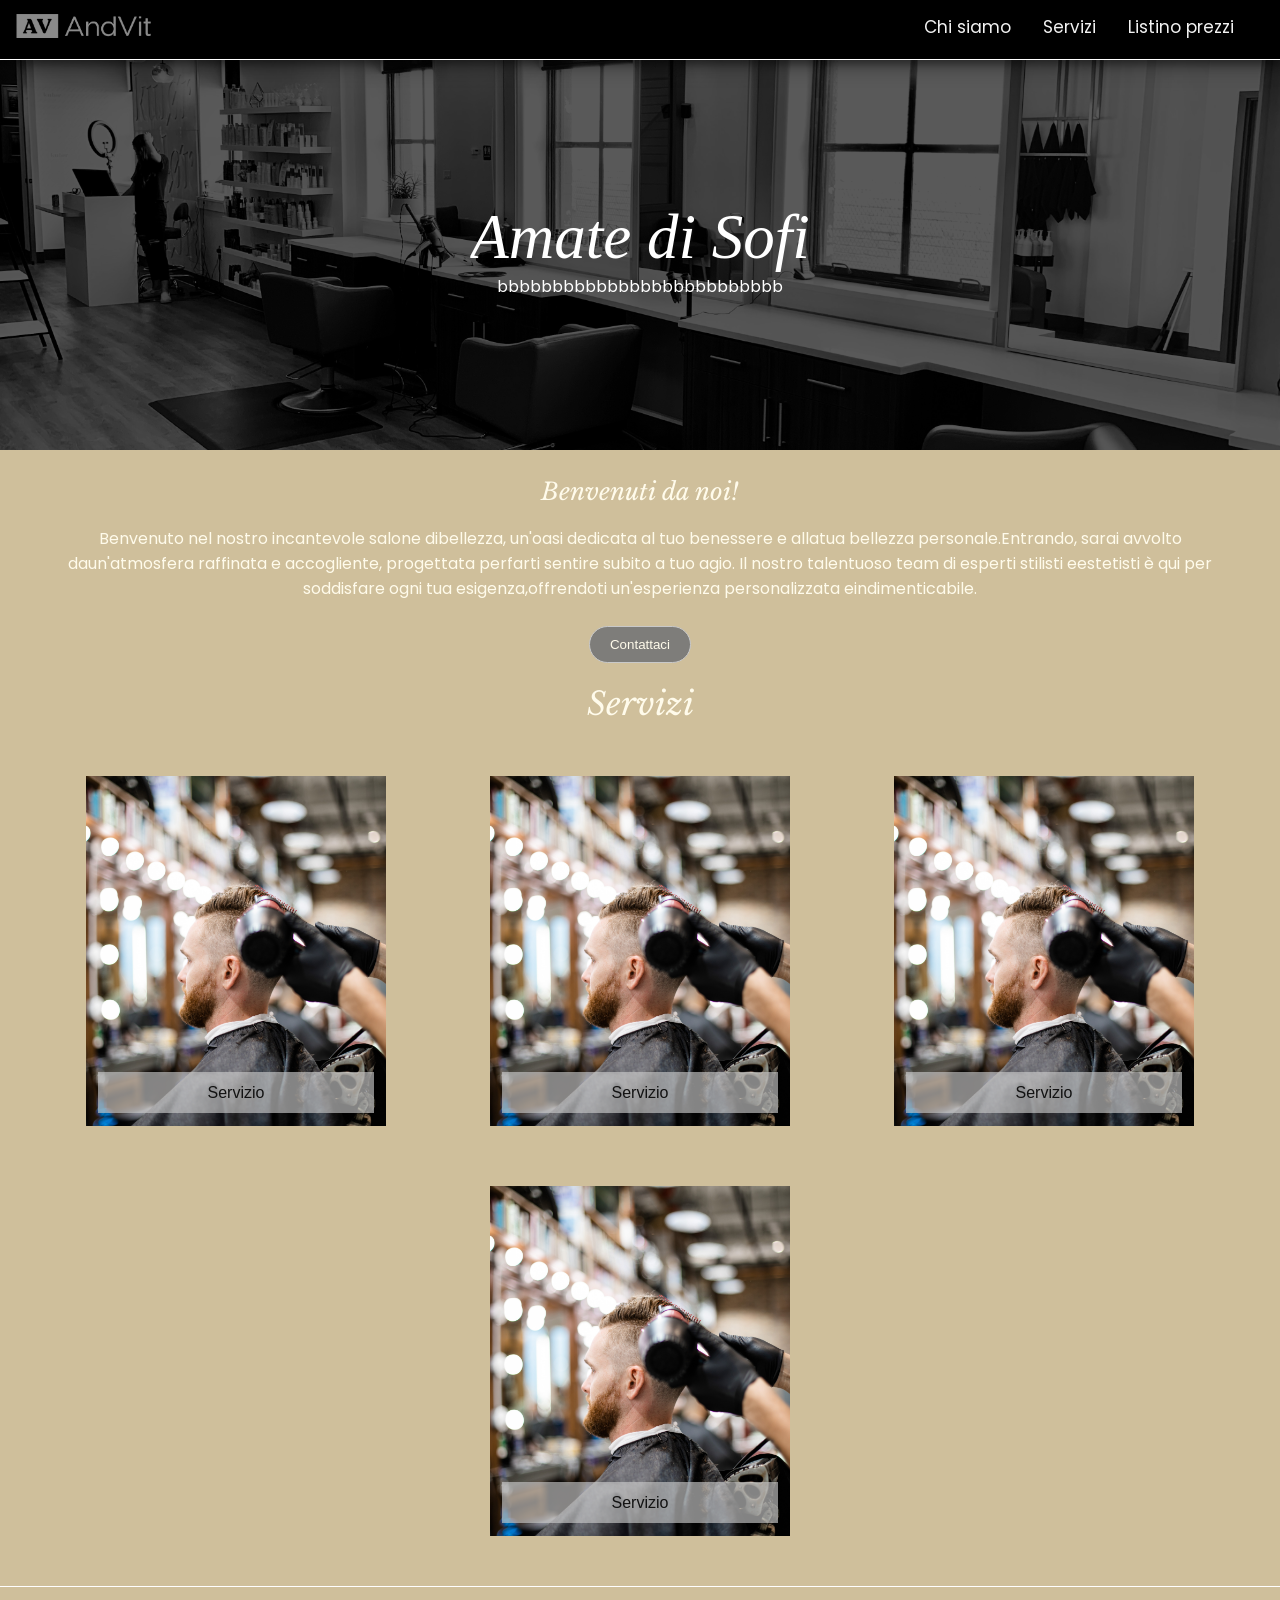
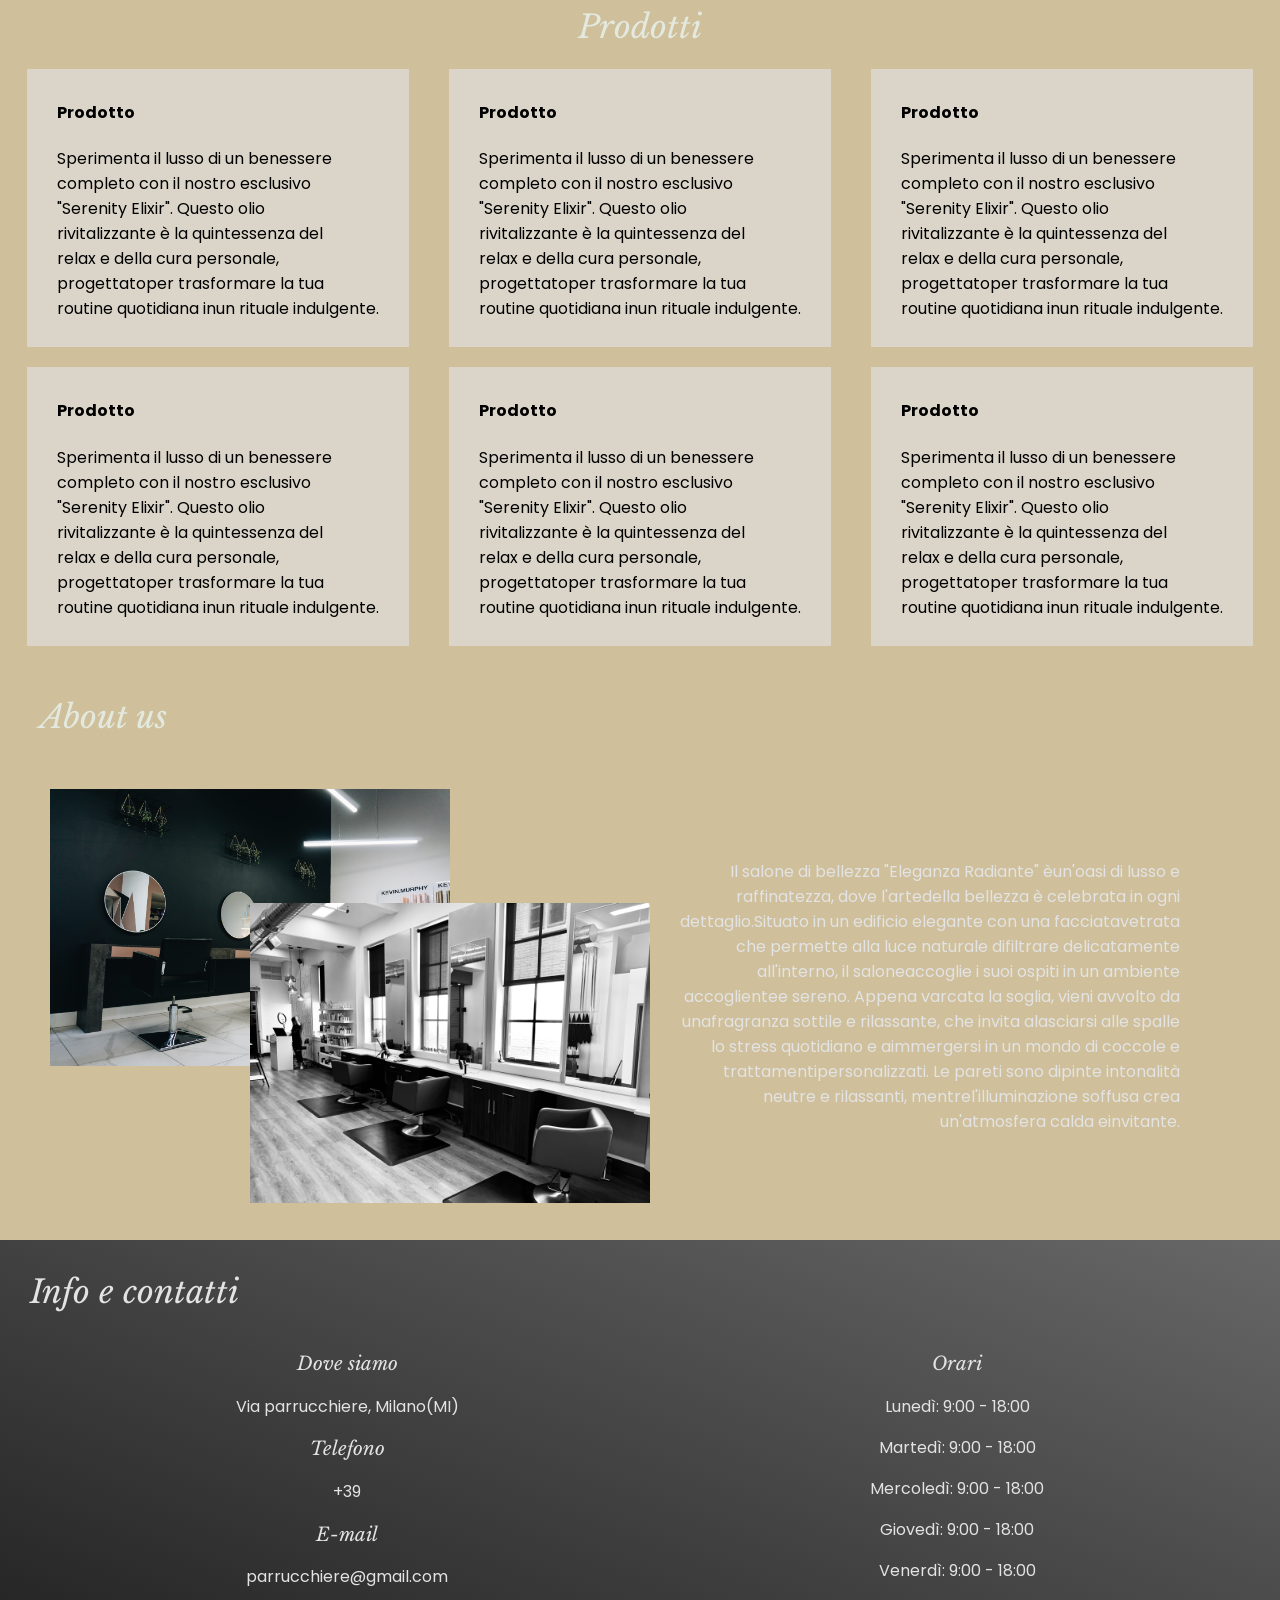
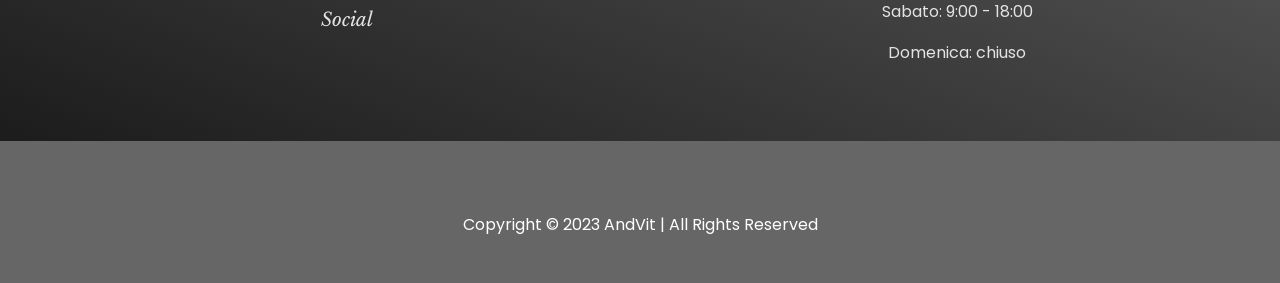
==== index.html @ b3279695 "Update index.html" ====
<!doctype html>
<html lang="it">
<head>
    <meta charset="utf-8">
    <meta name="viewport" content="width=device-width, initial-scale=1">
    <link rel="stylesheet" href="parrucchiere.css">
    <link rel="stylesheet" href="https://fonts.googleapis.com/css?family=Montserrat">
</head>
<body style="margin: 0 auto;">
<!--------------------------  Body ----------------------------------->
<!------------------Inizio NAV BAR------------------------->
<div class="NavBarAll">
  <div class="topnav" id="myTopnav">
      <a class="active"><img src="LogoAV.png" style="width: 15vh;"></a>
      <div class="flex">
        <a href="#price">Listino prezzi</a>
        <a href="#service">Servizi</a>
        <a href="#bio">Chi siamo</a>
      </div>
      <a href="javascript:void(0);" class="icon" onclick="toggleResponsiveMenu()">&#9776;</a>
  </div>
</div>



  <script>
    function toggleResponsiveMenu() {
        var navbar = document.getElementById("myTopnav");
        if (navbar.className === "topnav") {
            navbar.className += " responsive";
        } else {
            navbar.className = "topnav";
        }
    }
    
    document.addEventListener("DOMContentLoaded", function () {
        // Setup event listeners for menu items
        const menuItems = document.querySelectorAll('#myTopnav a:not(.icon)');
        menuItems.forEach(item => {
            item.addEventListener('click', function() {
                var navbar = document.getElementById("myTopnav");
                if (navbar.className.includes("responsive")) {
                    navbar.className = "topnav";
                }
            });
        });
    });
  </script>
<!------------------Fine NAV BAR--------------------------------------------->

<br><br>


<div id="hero" style="position: relative; display: inline-block;">
    <img src="greg-trowman-jsuWg7IXx1k-unsplash.jpg" style="transition: transform 0.5s ease; display: block; max-width: 100%; cursor: pointer; opacity: 0.8; filter: brightness(35%);">
    <p style="position: absolute; top: 50%; left: 50%; transform: translate(-50%, -50%);text-align: center; color: white; margin: 0;display: block;"><span style="font-size: 7vh; font-family: Georgia, 'Times New Roman', Times, serif;"><i>Amate di Sofia</i></span><br>aaaaaaaaaaaaaaaaaaaaaa</p>

    <img src="adam-winger-VjRpkGtS55w-unsplash.jpg"  style="transition: transform 0.5s ease; display: block; max-width: 100%; cursor: pointer; opacity: 0.8; filter: brightness(35%);">
    <p style="position: absolute; top: 50%; left: 50%; transform: translate(-50%, -50%);text-align: center; color: white; margin: 0;display: block;"><span style="font-size: 7vh; font-family: Georgia, 'Times New Roman', Times, serif;"><i>Amate di Sofi</i></span><br> bbbbbbbbbbbbbbbbbbbbbbbbbb</p>
</div>




<div id="head">
    <div id="bio">
        <h2>Benvenuti da noi!</h2>
        <p>Benvenuto nel nostro incantevole salone dibellezza, un'oasi dedicata al tuo benessere e allatua bellezza personale.Entrando, sarai avvolto daun'atmosfera raffinata e accogliente, progettata perfarti sentire subito a tuo agio.
            Il nostro talentuoso team di esperti stilisti eestetisti è qui per soddisfare ogni tua esigenza,offrendoti un'esperienza personalizzata eindimenticabile.</p>
        <button><a href="#">Contattaci</a></button>
    </div>
    <div id="service">
        <h1>Servizi</h1>
        <div id="but menuItems">
            <button><br><br><br><br><br><br><br><br><br><br><r><br><br><br><br><br><br><br><br><br><a style="color: #121212;"href="">Servizio</a></button> 
            <button><br><br><br><br><br><br><br><br><br><br><r><br><br><br><br><br><br><br><br><br><a style="color: #121212;"href="">Servizio</a></button>
            <button><br><br><br><br><br><br><br><br><br><br><r><br><br><br><br><br><br><br><br><br><a style="color: #121212;"href="">Servizio</a></button>
            <button><br><br><br><br><br><br><br><br><br><br><r><br><br><br><br><br><br><br><br><br><a style="color: #121212;"href="">Servizio</a></button>
        </div>
    </div> 
</div>
<div id="price">
    <center>
        <h1>Prodotti</h1>
    </center>
    <div id="li">
        <div>
            <h4>Prodotto</h4>
            <!--<p class="prezzi">€10</p>-->
            <p>Sperimenta il lusso di un benessere<br>completo con il nostro esclusivo<br>"Serenity Elixir". Questo olio<br>rivitalizzante è la quintessenza del<br>relax e della cura personale, <br>progettatoper trasformare la tua <br> routine quotidiana inun rituale indulgente.</p>
        </div>
        <div>
            <h4>Prodotto</h4>
            <!--<p class="prezzi">€10</p>-->
            <p>Sperimenta il lusso di un benessere<br>completo con il nostro esclusivo<br>"Serenity Elixir". Questo olio<br>rivitalizzante è la quintessenza del<br>relax e della cura personale, <br>progettatoper trasformare la tua <br> routine quotidiana inun rituale indulgente.</p>
        </div>
        <div>
            <h4>Prodotto</h4>
            <!--<p class="prezzi">€10</p>-->
            <p>Sperimenta il lusso di un benessere<br>completo con il nostro esclusivo<br>"Serenity Elixir". Questo olio<br>rivitalizzante è la quintessenza del<br>relax e della cura personale, <br>progettatoper trasformare la tua <br> routine quotidiana inun rituale indulgente.</p>
        </div>
        <div>
            <h4>Prodotto</h4>
            <!--<p class="prezzi">€10</p>-->
            <p>Sperimenta il lusso di un benessere<br>completo con il nostro esclusivo<br>"Serenity Elixir". Questo olio<br>rivitalizzante è la quintessenza del<br>relax e della cura personale, <br>progettatoper trasformare la tua <br> routine quotidiana inun rituale indulgente.</p>
        </div>
        <div>
            <h4>Prodotto</h4>
            <!--<p class="prezzi">€10</p>-->
            <p>Sperimenta il lusso di un benessere<br>completo con il nostro esclusivo<br>"Serenity Elixir". Questo olio<br>rivitalizzante è la quintessenza del<br>relax e della cura personale, <br>progettatoper trasformare la tua <br> routine quotidiana inun rituale indulgente.</p>
        </div>
        <div>
            <h4>Prodotto</h4>
            <!--<p class="prezzi">€10</p>-->
            <p>Sperimenta il lusso di un benessere<br>completo con il nostro esclusivo<br>"Serenity Elixir". Questo olio<br>rivitalizzante è la quintessenza del<br>relax e della cura personale, <br>progettatoper trasformare la tua <br> routine quotidiana inun rituale indulgente.</p>
        </div>
    </div>
</div>
<div id="contatti">
    <h1>About us</h1>
    <div id="box">
        <div>
            <img class="one"src="greg-trowman-jsuWg7IXx1k-unsplash.jpg"alt="">
            <img class="two"src="adam-winger-VjRpkGtS55w-unsplash.jpg" alt="">
            <center>
                <img class="three" src="Screenshot 2023-12-29 222225.png" alt="">
            </center>
        </div>
        <div>
            <p>Il salone di bellezza "Eleganza Radiante" èun'oasi di lusso e raffinatezza, dove l'artedella bellezza è celebrata in ogni dettaglio.Situato in un edificio elegante con una facciatavetrata che permette alla luce naturale difiltrare delicatamente all'interno, il saloneaccoglie i suoi ospiti in un ambiente accoglientee sereno.
            Appena varcata la soglia, vieni avvolto da unafragranza sottile e rilassante, che invita alasciarsi alle spalle lo stress quotidiano e aimmergersi in un mondo di coccole e trattamentipersonalizzati. Le pareti sono dipinte intonalità neutre e rilassanti, mentrel'illuminazione soffusa crea un'atmosfera calda einvitante.</p>
        </div>
    </div>
</div>
<br><br>
<div id="chisiamo">
    <h1>Info e contatti</h1>
    <div id="flexbox">  
        <div class="left">
            <div>
                <h3>Dove siamo</h3>
                <p>Via parrucchiere, Milano(MI)</p>
            </div>
            <div>
                <h3>Telefono</h3>
                <p>+39 </p>
            </div>
            <div>
                <h3>E-mail</h3>
                <p>parrucchiere@gmail.com</p>
            </div>
            <div>
                <h3>Social</h3>
            </div>
        </div>
        <div class="right">
            <div>
                <h3>Orari</h3>
                <p>Lunedì: 9:00 - 18:00</p>
                <p>Martedì: 9:00 - 18:00</p>
                <p>Mercoledì: 9:00 - 18:00</p>
                <p>Giovedì: 9:00 - 18:00</p>
                <p>Venerdì: 9:00 - 18:00</p>
                <p>Sabato: 9:00 - 18:00</p>
                <p>Domenica: chiuso</p>
            </div> 
        </div>
    </div>     
</div>

<!------------------Inizio Footer------------------------->
    <div class="footer">
      <br><br>
      <p>Copyright © 2023 AndVit | All Rights Reserved</p>
      <br>
    </div>
<!------------------Fine Footer--------------------------->
  
<!--------------------------Fine Body ---------------------------------------------------------------------------->
<script>
    
document.addEventListener("DOMContentLoaded", function() {
    let immagini = document.querySelectorAll("#hero img");
    let indiceCorrente = 0;

    immagini[indiceCorrente].style.opacity = 1;

    setInterval(() => {
        immagini[indiceCorrente].style.opacity = 0;
        indiceCorrente = (indiceCorrente + 1) % immagini.length;
        immagini[indiceCorrente].style.opacity = 1;
    }, 3000); // Cambia immagine ogni 3 secondi
});
</script>



</body>
</html>
---- parrucchiere.css ----
@import url('https://fonts.googleapis.com/css2?family=Poppins&display=swap');
@import url('https://fonts.googleapis.com/css2?family=Libre+Baskerville&display=swap');

body {
    margin: 0px auto 0px;
    font-family: 'Poppins', sans-serif;
}
/* ------------------------------------Body css-------------------------------------------------- */
/* -----------------------Iizio Navbar css------------------------ */
.NavBarAll {
  display: flex;
  z-index: 10000;
  position: fixed;
  top: 0px;
  width: 100%;
  background-color: black;
  box-shadow: 0 4px 8px 0 #0000005d, 0 6px 20px 0 #0000005d;
  overflow: hidden;
}
.topnav {
    overflow: hidden;
    width: 100%;
    background-color: black;
    border-bottom: 1px solid white ;
  }
  .flex {
    display: flex;
    flex-direction: row-reverse;
    flex-wrap: wrap;
    margin-right: 30px;    
}
  .topnav a {
    text-align: center;
    float: left;
    display: block;
    color: #f2f2f2;
    text-align: center;
    padding: 14px 16px;
    text-decoration: none;
    font-size: 17px;
  }
  .active {
    color: white;
  }
  .topnav .icon {
    display: none;
  }
  .dropdown {
    float: left;
    overflow: hidden;
  }
  .dropdown .dropbtn {
    font-size: 17px;    
    border: none;
    outline: none;
    color: white;
    padding: 14px 16px;
    background-color: inherit;
    font-family: inherit;
    margin: 0;
  }
  .dropdown-content {
    display: none;
    position: absolute;
    background-color: #f9f9f9;
    min-width: 160px;
    box-shadow: 0px 8px 16px 0px rgba(0,0,0,0.2);
    z-index: 1;
  }
  .dropdown-content a {
    float: none;
    color: black;
    padding: 12px 16px;
    text-decoration: none;
    display: block;
    text-align: left;
  }
  .topnav a:hover, .dropdown:hover .dropbtn {
    background-color: black;
    color: white;
  }
  .dropdown-content a:hover {
    background-color: #ddd;
    color: black;  
  }
  .dropdown:hover .dropdown-content {
    display: block;
  }
  @media screen and (max-width: 600px) {
    .flex a, .dropdown .dropbtn {
      display: none; 
    }
    .topnav a.icon {
      float: right;
      display: block;
    }
  }
  @media screen and (max-width: 600px) {
    .topnav.responsive {position: relative;}
    .topnav.responsive .icon {
      position: absolute;
      right: 0;
      top: 0;
    }
    .topnav.responsive a {
      float: none;
      display: block;
      text-align: left;
    }
    .topnav.responsive .dropdown {float: none;}
    .topnav.responsive .dropdown-content {position: relative;}
    .topnav.responsive .dropdown .dropbtn {
      display: block;
      width: 100%;
      text-align: left;
    }
    .flex {
      display: flex;
      flex-direction: column-reverse;
    }
  }
/* -----------Fine NAV BAR css------------------------*/ 






body {
    margin: 0px auto 0px;
}


#hero {
  position: relative;
  width: 100%;
  height: 400px; /* Regola l'altezza secondo le tue esigenze */
  overflow: hidden;
}

#hero img {
  position: absolute;
  top: 0;
  left: 0;
  width: 100%;
  height: 100%;
  object-fit: cover; /* Assicura che le immagini coprano l'intera area */
  opacity: 1;
  transition: opacity 1s ease-in-out;
}

#hero p {
  position: absolute;
  top: 50%;
  left: 50%;
  transform: translate(-50%, -50%);
  text-align: center;
  color: white;
  margin: 0;
  max-width: 90%;
  overflow: hidden;
  transition: opacity 1s ease-in-out;
}

/* Media query per dispositivi con schermi fino a 600px */
@media screen and (max-width: 600px) {
  #hero {
    height: 350px; /* Altezza modificata per dispositivi mobili */
  }

  #hero p {
    font-size: 2vh; /* Adatta la dimensione del testo per schermi più piccoli */
  }
}









#head {
    background-color: #cfbf9b;
    margin-top: -20px;
    text-align: center;
    padding: 20px 0px;
    color: #fffbeb;
}
#head p {
    margin: 0px 50px 25px 50px;
}
#head button a {
    color: #fffbeb;
    text-decoration: none;
}
#bio button {
    padding: 10px 20px;
    border: 1px solid #c9c9c9;
    background-color: #7e7d7a;
    border-radius: 20px;
}
#bio h2 {
  font-style: italic;
  font-family: 'Libre Baskerville', serif;
  font-weight: 100;
}
#but {
    display: flex;
    flex-direction: row;
    flex-wrap: wrap;
    justify-content: center;    
}
#service button {
    padding: 0px;
    border: 0;
    margin: 30px 50px;
    background-image: url(delfina-pan-8esvJeVUdes-unsplash.jpg);
    background-position: center;
    background-size: cover;
    height: 350px;
    width: 300px;
}
#service a {
    padding: 12px 110px;
    background-color: #c9c9c9a6;
    font-size: 16px;
}
#service h1 {
  font-style: italic;
  font-family: 'Libre Baskerville', serif;
  font-weight: 100;
}
#li{
    display: flex;
    flex-direction: row;
    flex-wrap: wrap;
    justify-content: center;
    margin-bottom: -50px;
} 
#li div {
    background-color: #e2e2e2a6;
    margin:  0px 20px 20px 20px;
    padding: 10px 30px;
}
#li div p.prezzi {
    display: flex;
    flex-direction: row-reverse;
    margin-top: -45px;
}
#price {
    background-color: #cfbf9b;
    margin-top: -20px;
}
#price h1 {
    font-style: italic;
    font-family: 'Libre Baskerville', serif;
    font-weight: 100;
    color: #e3e9de;
    padding-top: 20px;
}
#contatti {
    background-color: #cfbf9b;
    margin-bottom: -70px;
}
#contatti h1 {
    font-style: italic;
    font-family: 'Libre Baskerville', serif;
    color: #e3e9de;
    font-weight: 100;
    padding-top: 60px;
    margin-left: 40px;
}
#contatti p {
    color: #e3e3e3;
    text-align: right;
    margin: 100px 100px 0px 20px;
}
#contatti img {
    width: 400px;
}
#contatti img.one {
    margin: 30px 0px 0px 50px;
}
#contatti img.two {
    margin: -170px 0px 0px 250px;
    padding-bottom: 50px;
}
#contatti img.three {
  display: none;
}
#box {
    display: flex;
    flex-direction: row;
    flex-wrap: nowrap;
}
#chisiamo {
  color: #e3e3e3;
  background-color: #3d3d3d;
  background: linear-gradient(to top right, #1d1c1c, #686767);
  padding: 10px 30px 60px 30px;
}
#chisiamo  h1, h3 {
  font-style: italic;
  font-family: 'Libre Baskerville', serif;
  font-weight: 100;
}
#flexbox {
  text-align: center;
  display: flex;
  flex-direction: row;
  flex-wrap: wrap;
  justify-content: space-around;
}



/* -----------Inizio Footercss------------------------*/ 
.footer {
    background-color: #666666;
    color: white;
    text-align: center;
    justify-content: center;
    padding: 5px;
}
/* -----------Fine Footecss--------------------------*/

@media (max-width: 1200px) {
  #contatti p {
    margin: 0px 50px 0px 20px;
    padding-bottom: 40px; 
  }
}
@media (max-width: 1000px) {
  #box {
    display: flex;
    flex-wrap: wrap;
  }
  #contatti p {
    margin: 40px 50px;
  }
}
@media (max-width: 700px) {
  #contatti img.one, .two {
    display: none;
  }
  #contatti img.three {
    display: block;
    width: 95%;  
  }
}
@media (max-width: 425px) {
  #flexbox {
    text-align: left;
    display: inline;
  }
}
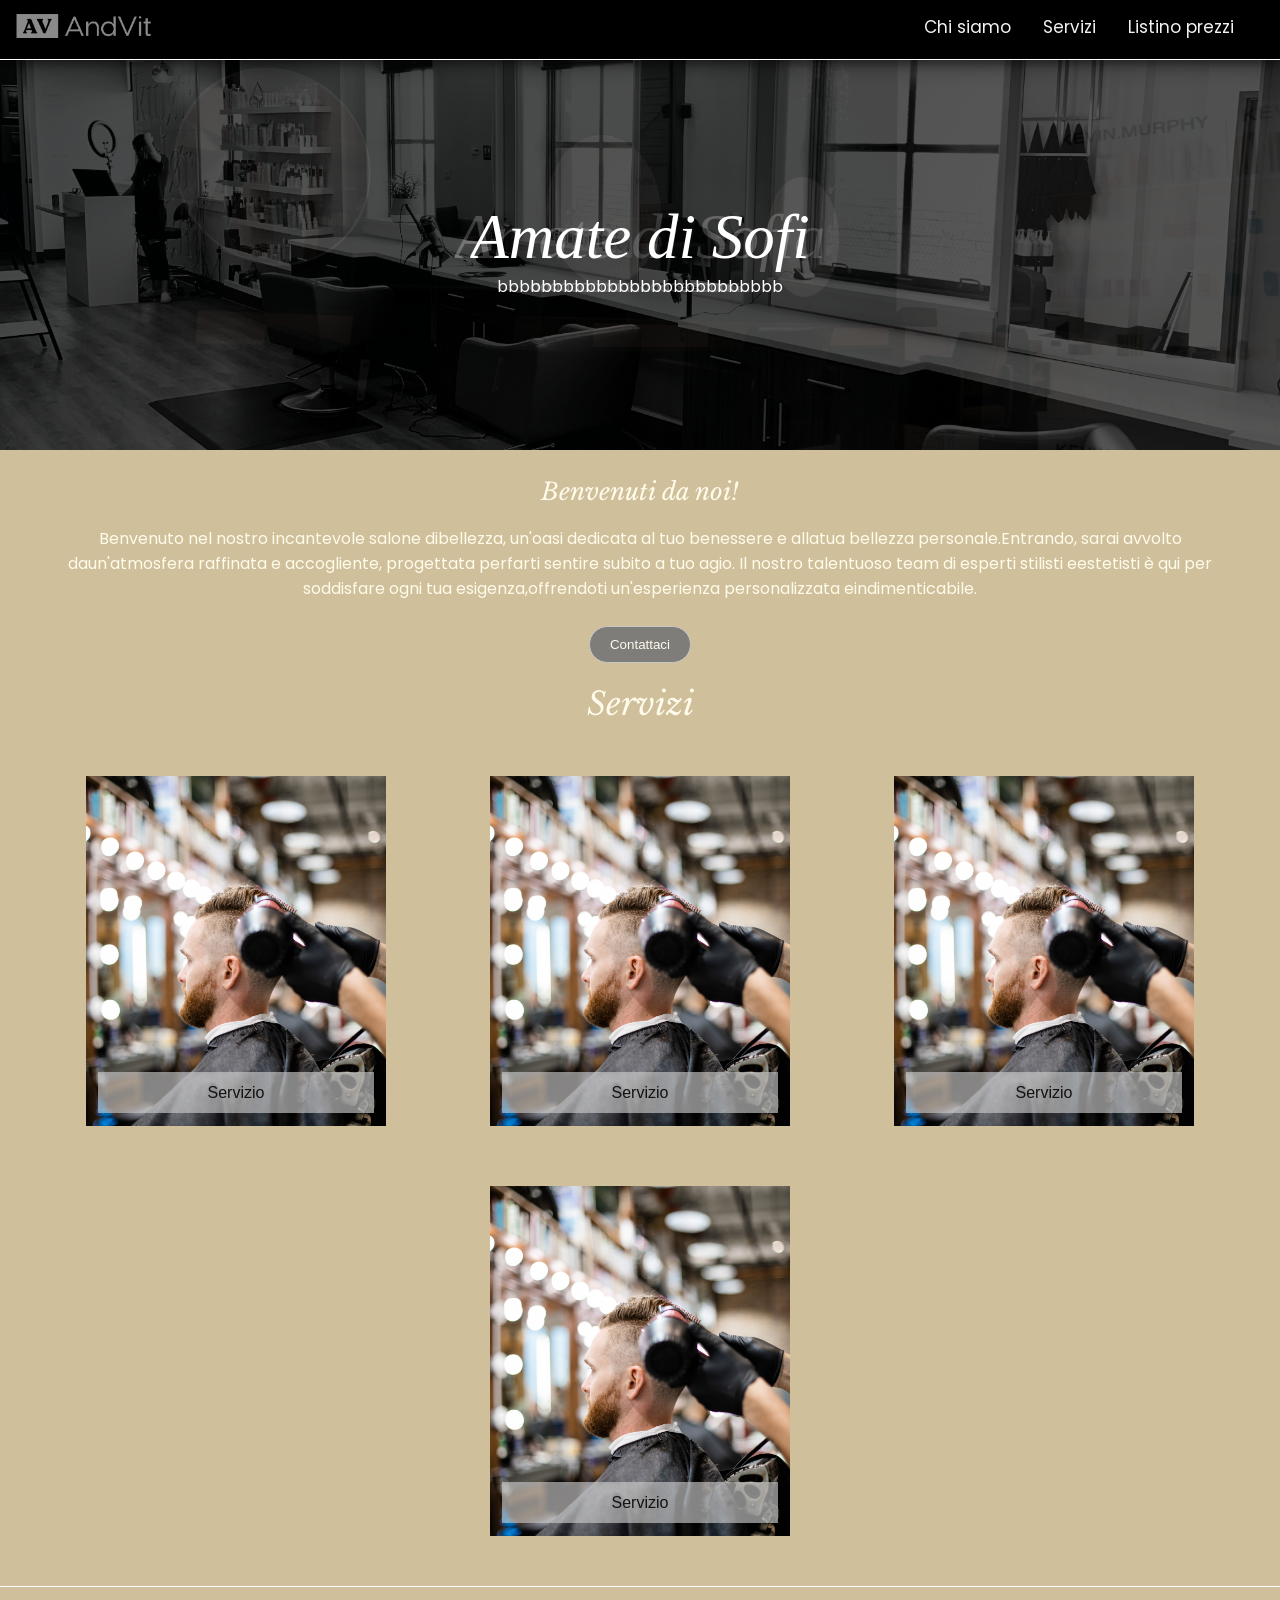
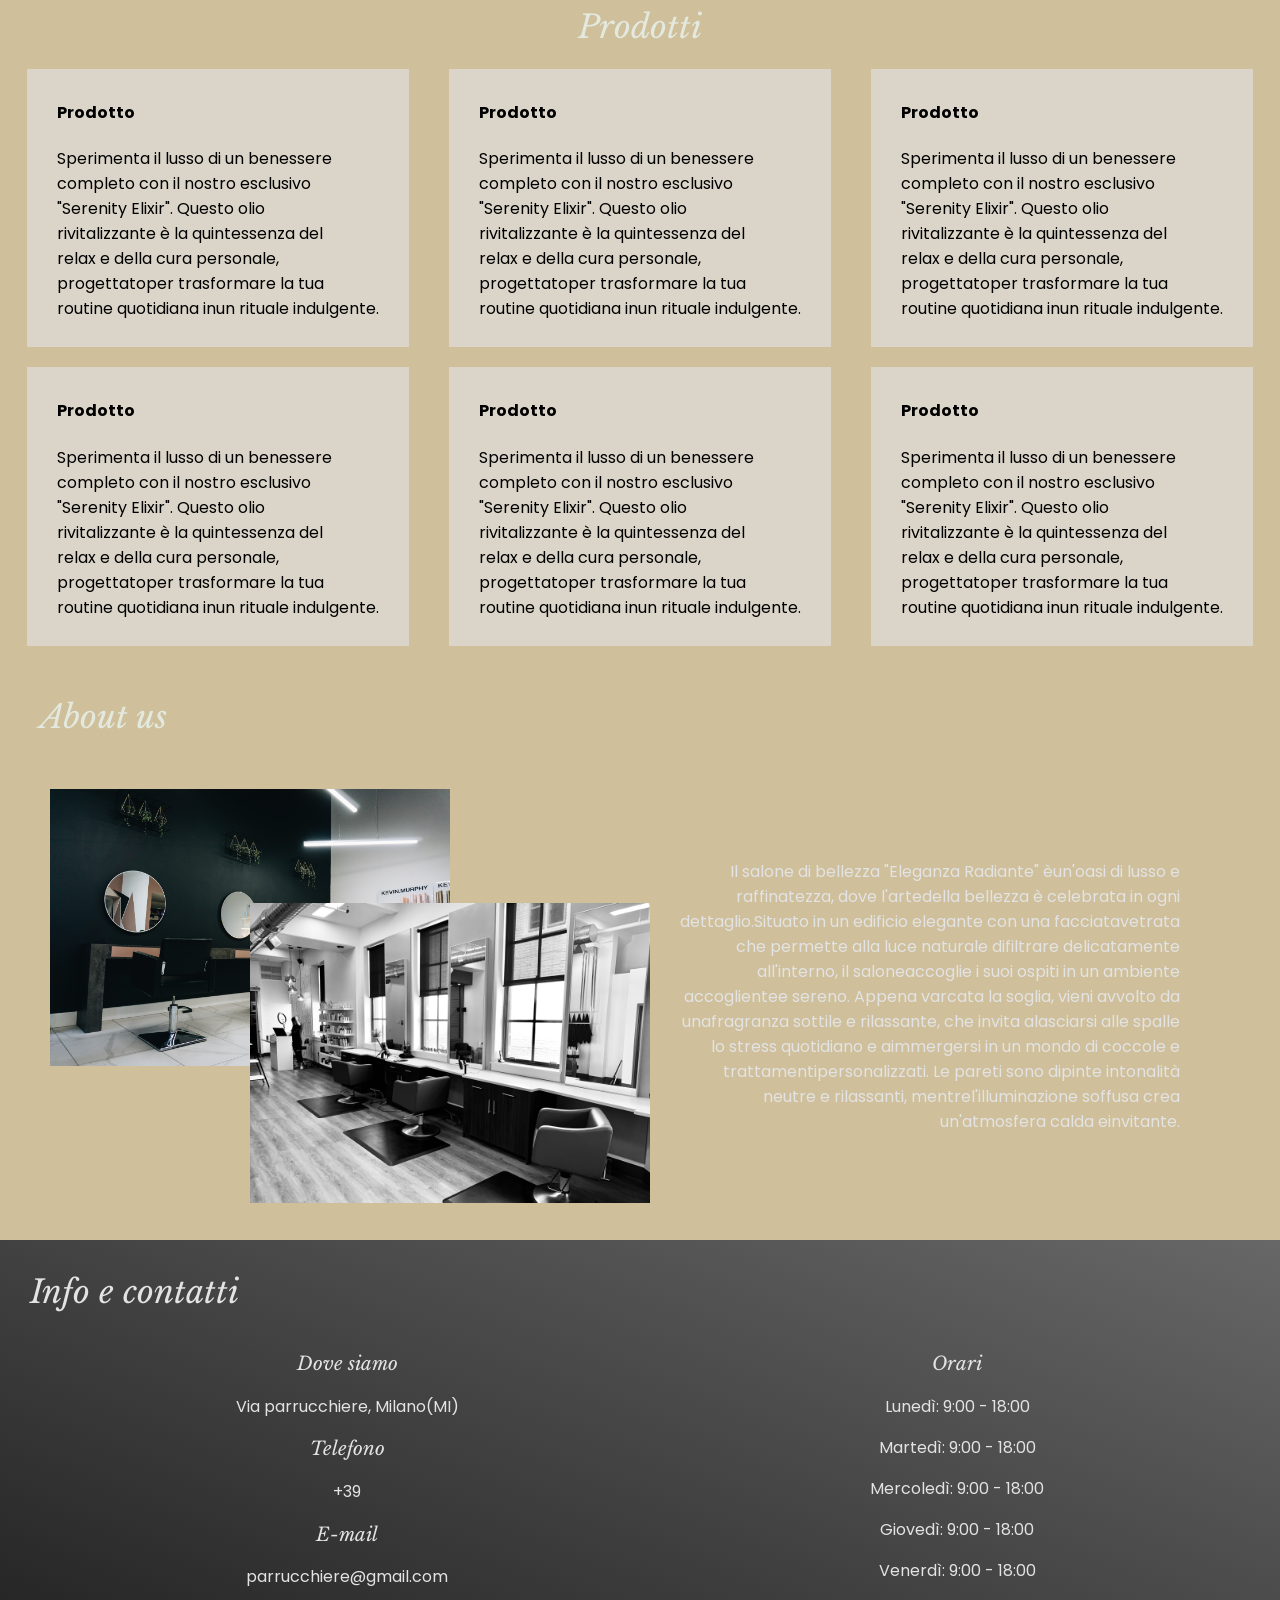
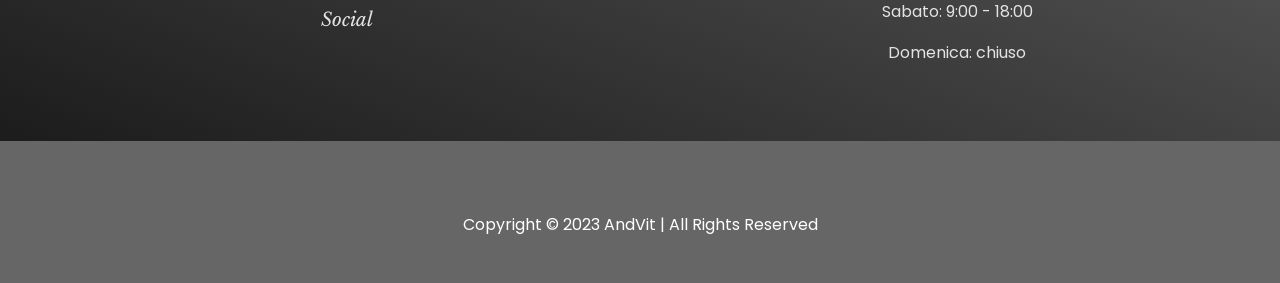
==== commit 4e19082e: "Update index.html" ====
--- a/index.html
+++ b/index.html
@@ -20,10 +20,7 @@
       <a href="javascript:void(0);" class="icon" onclick="toggleResponsiveMenu()">&#9776;</a>
   </div>
 </div>
-
-
-
-  <script>
+<script>
     function toggleResponsiveMenu() {
         var navbar = document.getElementById("myTopnav");
         if (navbar.className === "topnav") {
@@ -34,7 +31,6 @@
     }
     
     document.addEventListener("DOMContentLoaded", function () {
-        // Setup event listeners for menu items
         const menuItems = document.querySelectorAll('#myTopnav a:not(.icon)');
         menuItems.forEach(item => {
             item.addEventListener('click', function() {
@@ -45,21 +41,36 @@
             });
         });
     });
-  </script>
+</script>
 <!------------------Fine NAV BAR--------------------------------------------->
-
 <br><br>
-
-
 <div id="hero" style="position: relative; display: inline-block;">
     <img src="greg-trowman-jsuWg7IXx1k-unsplash.jpg" style="transition: transform 0.5s ease; display: block; max-width: 100%; cursor: pointer; opacity: 0.8; filter: brightness(35%);">
-    <p style="position: absolute; top: 50%; left: 50%; transform: translate(-50%, -50%);text-align: center; color: white; margin: 0;display: block;"><span style="font-size: 7vh; font-family: Georgia, 'Times New Roman', Times, serif;"><i>Amate di Sofia</i></span><br>aaaaaaaaaaaaaaaaaaaaaa</p>
-
+    <p style="position: absolute; top: 50%; left: 50%; transition: transform 0.5s ease; transform: translate(-50%, -50%);text-align: center; color: white; margin: 0;"><span style="font-size: 7vh; font-family: Georgia, 'Times New Roman', Times, serif;"><i>Amate di Sofia</i></span><br>aaaaaaaaaaaaaaaaaaaaaa</p>
     <img src="adam-winger-VjRpkGtS55w-unsplash.jpg"  style="transition: transform 0.5s ease; display: block; max-width: 100%; cursor: pointer; opacity: 0.8; filter: brightness(35%);">
-    <p style="position: absolute; top: 50%; left: 50%; transform: translate(-50%, -50%);text-align: center; color: white; margin: 0;display: block;"><span style="font-size: 7vh; font-family: Georgia, 'Times New Roman', Times, serif;"><i>Amate di Sofi</i></span><br> bbbbbbbbbbbbbbbbbbbbbbbbbb</p>
-</div>
-
-
+    <p style="position: absolute; top: 50%; left: 50%; transition: transform 0.5s ease; transform: translate(-50%, -50%);text-align: center; color: white; margin: 0;"><span style="font-size: 7vh; font-family: Georgia, 'Times New Roman', Times, serif;"><i>Amate di Sofi</i></span><br> bbbbbbbbbbbbbbbbbbbbbbbbbb</p>
+</div>
+<script>
+document.addEventListener("DOMContentLoaded", function() {
+    let immagini = document.querySelectorAll("#hero img");
+    let testi = document.querySelectorAll("#hero p");
+    let indiceCorrente = 0;
+
+    // Inizializza l'opacità per la prima immagine e il primo testo
+    immagini[indiceCorrente].style.opacity = 1;
+    testi[indiceCorrente].style.opacity = 1;
+
+    setInterval(() => {
+        immagini[indiceCorrente].style.opacity = 0;
+        testi[indiceCorrente].style.opacity = 0; // Nasconde il testo corrente
+
+        indiceCorrente = (indiceCorrente + 1) % immagini.length; // Avanza al prossimo indice
+
+        immagini[indiceCorrente].style.opacity = 1;
+        testi[indiceCorrente].style.opacity = 1; // Mostra il nuovo testo
+    }, 3000); // Cambia immagine e testo ogni 3 secondi
+});
+</script>
 
 
 <div id="head">
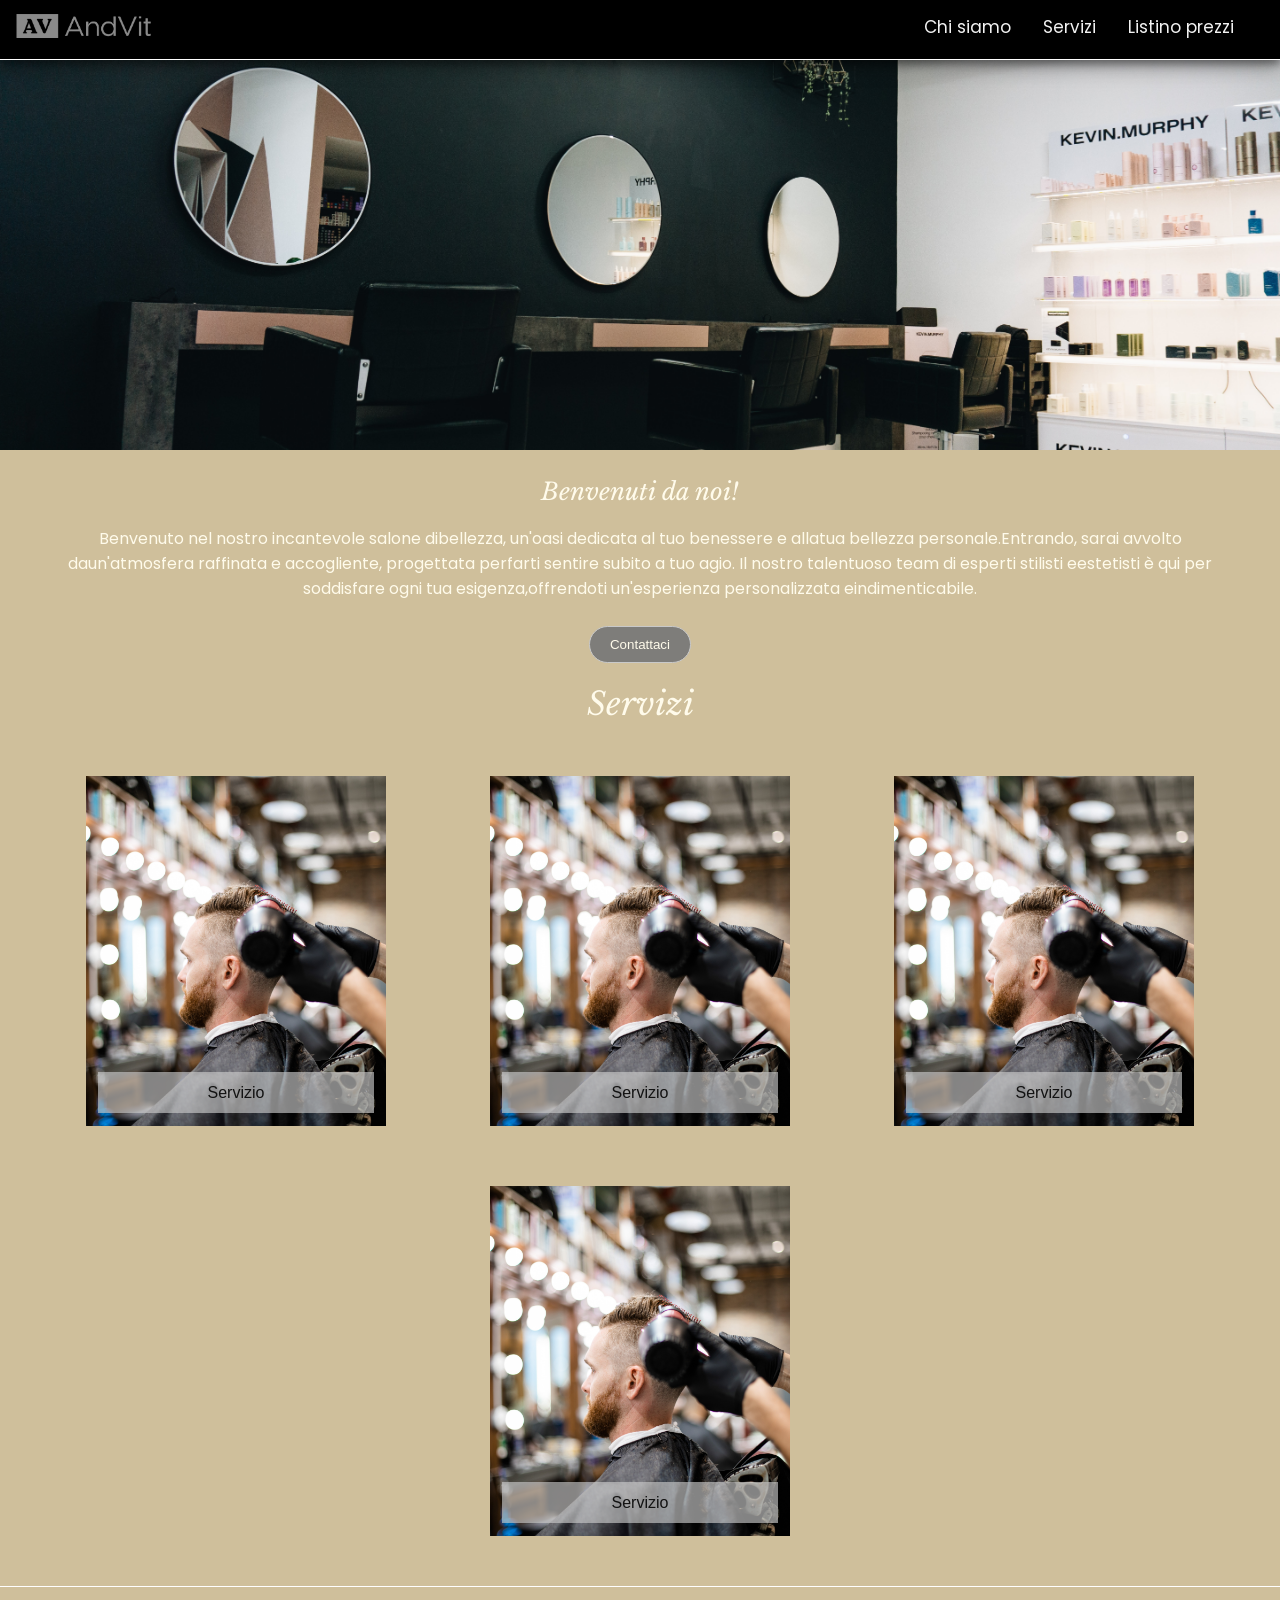
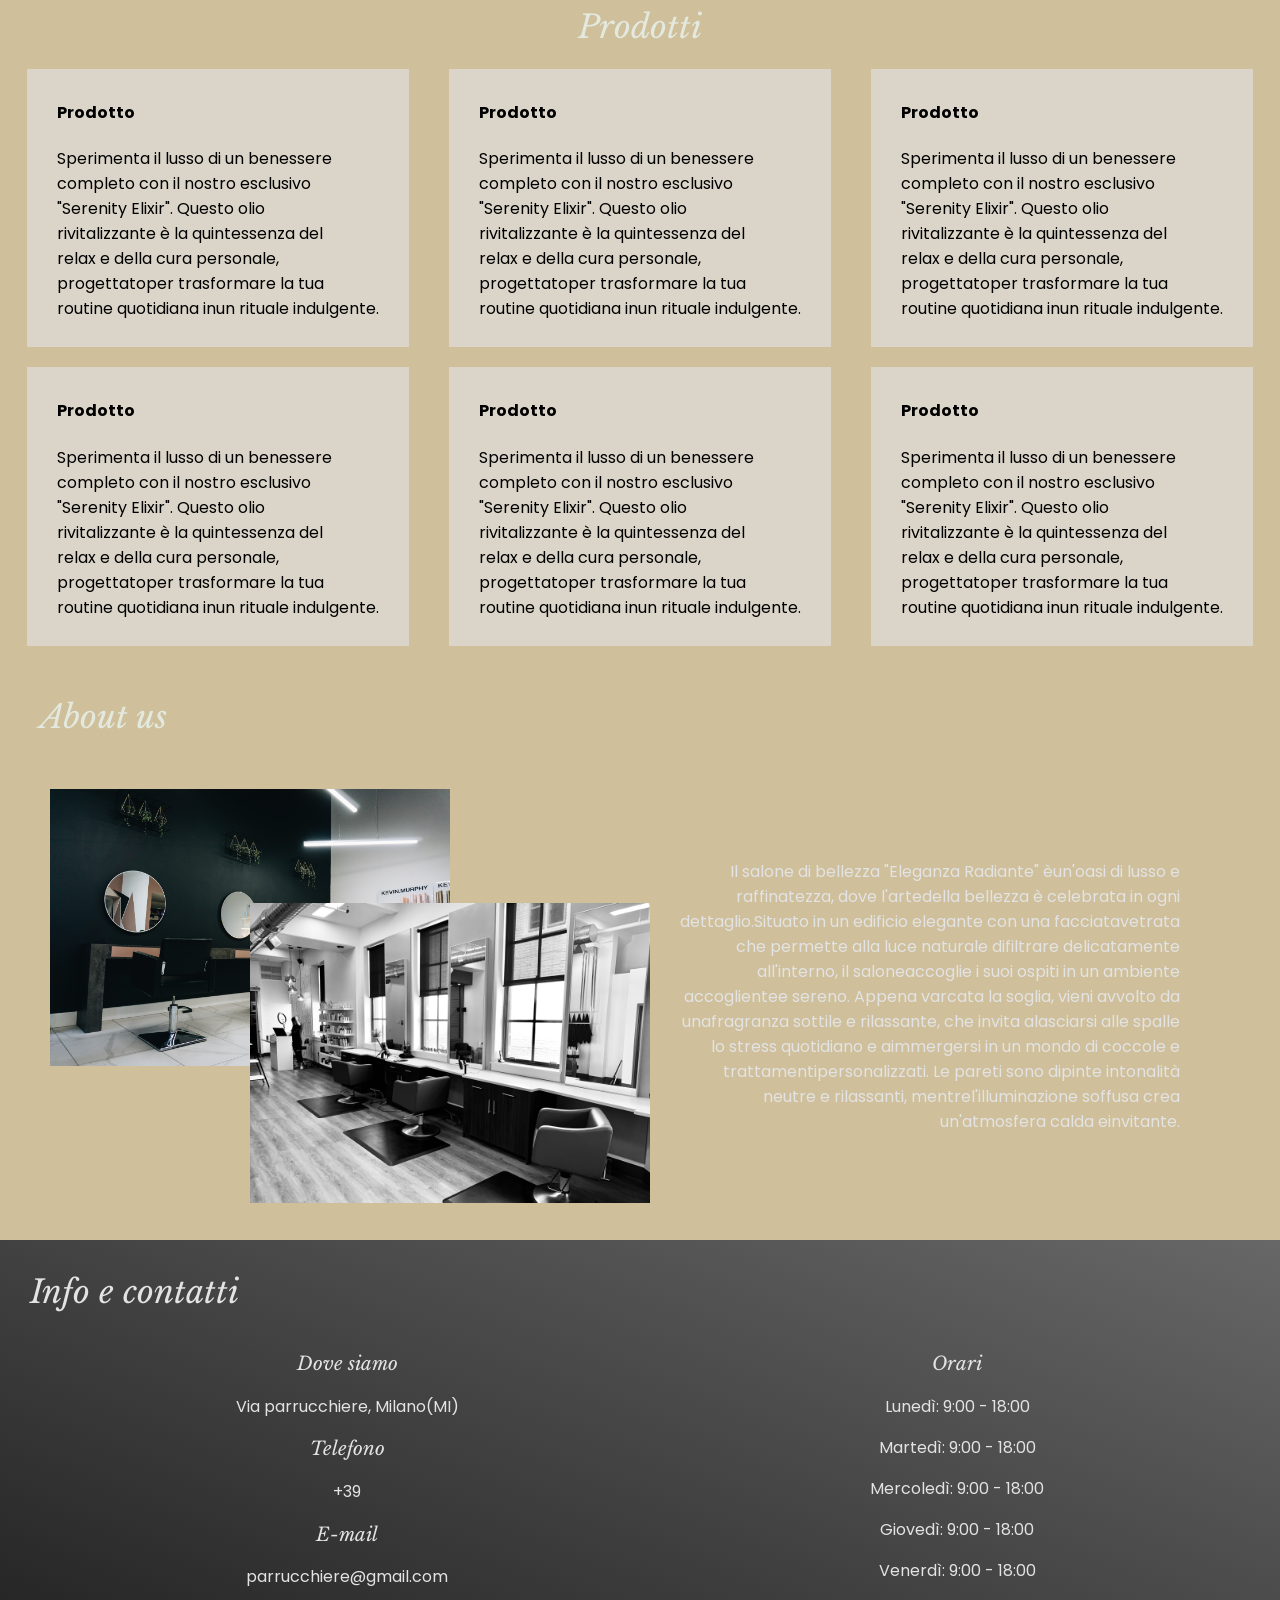
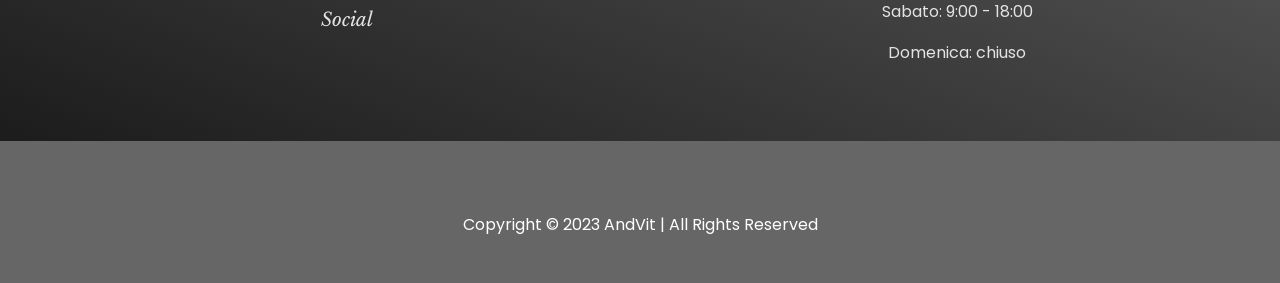
==== commit 68c3abf4: "Update index.html" ====
--- a/index.html
+++ b/index.html
@@ -5,6 +5,22 @@
     <meta name="viewport" content="width=device-width, initial-scale=1">
     <link rel="stylesheet" href="parrucchiere.css">
     <link rel="stylesheet" href="https://fonts.googleapis.com/css?family=Montserrat">
+    <style>
+        #hero img, #hero p {
+            transition: opacity 1s ease; /* Imposta una transizione fluida */
+            position: absolute; /* Sovrappone tutti gli elementi in modo assoluto */
+            top: 0; left: 0; width: 100%; /* Completa la copertura del div 'hero' */
+            text-align: center; color: white; /* Centratura testo e colore */
+            opacity: 0; /* Imposta opacità iniziale a 0 per tutti gli elementi */
+        }
+        #hero p {
+            transform: translate(-50%, -50%); /* Centra il testo */
+            top: 50%; left: 50%; /* Posiziona al centro */
+        }
+        #hero img:first-child, #hero p:first-child {
+            opacity: 1; /* Mostra solo il primo elemento all'inizio */
+        }
+    </style>
 </head>
 <body style="margin: 0 auto;">
 <!--------------------------  Body ----------------------------------->
@@ -44,34 +60,25 @@
 </script>
 <!------------------Fine NAV BAR--------------------------------------------->
 <br><br>
-<div id="hero" style="position: relative; display: inline-block;">
-    <img src="greg-trowman-jsuWg7IXx1k-unsplash.jpg" style="transition: transform 0.5s ease; display: block; max-width: 100%; cursor: pointer; opacity: 0.8; filter: brightness(35%);">
-    <p style="position: absolute; top: 50%; left: 50%; transition: transform 0.5s ease; transform: translate(-50%, -50%);text-align: center; color: white; margin: 0;"><span style="font-size: 7vh; font-family: Georgia, 'Times New Roman', Times, serif;"><i>Amate di Sofia</i></span><br>aaaaaaaaaaaaaaaaaaaaaa</p>
-    <img src="adam-winger-VjRpkGtS55w-unsplash.jpg"  style="transition: transform 0.5s ease; display: block; max-width: 100%; cursor: pointer; opacity: 0.8; filter: brightness(35%);">
-    <p style="position: absolute; top: 50%; left: 50%; transition: transform 0.5s ease; transform: translate(-50%, -50%);text-align: center; color: white; margin: 0;"><span style="font-size: 7vh; font-family: Georgia, 'Times New Roman', Times, serif;"><i>Amate di Sofi</i></span><br> bbbbbbbbbbbbbbbbbbbbbbbbbb</p>
+<div id="hero" style="position: relative; display: inline-block; height: 400px;">
+    <img src="greg-trowman-jsuWg7IXx1k-unsplash.jpg">
+    <p><span style="font-size: 7vh; font-family: Georgia, 'Times New Roman', Times, serif;"><i>Amate di Sofia</i></span><br>aaaaaaaaaaaaaaaaaaaaaa</p>
+    <img src="adam-winger-VjRpkGtS55w-unsplash.jpg">
+    <p><span style="font-size: 7vh; font-family: Georgia, 'Times New Roman', Times, serif;"><i>Amate di Sofi</i></span><br>bbbbbbbbbbbbbbbbbbbbbbbb</p>
 </div>
 <script>
 document.addEventListener("DOMContentLoaded", function() {
-    let immagini = document.querySelectorAll("#hero img");
-    let testi = document.querySelectorAll("#hero p");
-    let indiceCorrente = 0;
-
-    // Inizializza l'opacità per la prima immagine e il primo testo
-    immagini[indiceCorrente].style.opacity = 1;
-    testi[indiceCorrente].style.opacity = 1;
+    let elements = document.querySelectorAll("#hero img, #hero p");
+    let currentIndex = 0;
 
     setInterval(() => {
-        immagini[indiceCorrente].style.opacity = 0;
-        testi[indiceCorrente].style.opacity = 0; // Nasconde il testo corrente
-
-        indiceCorrente = (indiceCorrente + 1) % immagini.length; // Avanza al prossimo indice
-
-        immagini[indiceCorrente].style.opacity = 1;
-        testi[indiceCorrente].style.opacity = 1; // Mostra il nuovo testo
-    }, 3000); // Cambia immagine e testo ogni 3 secondi
+        const nextIndex = (currentIndex + 1) % elements.length; // Calcola il prossimo indice
+        elements[currentIndex].style.opacity = 0; // Nasconde l'elemento corrente
+        elements[nextIndex].style.opacity = 1; // Mostra il prossimo elemento
+        currentIndex = nextIndex; // Aggiorna l'indice corrente
+    }, 3000); // Intervallo di 3 secondi
 });
 </script>
-
 
 <div id="head">
     <div id="bio">
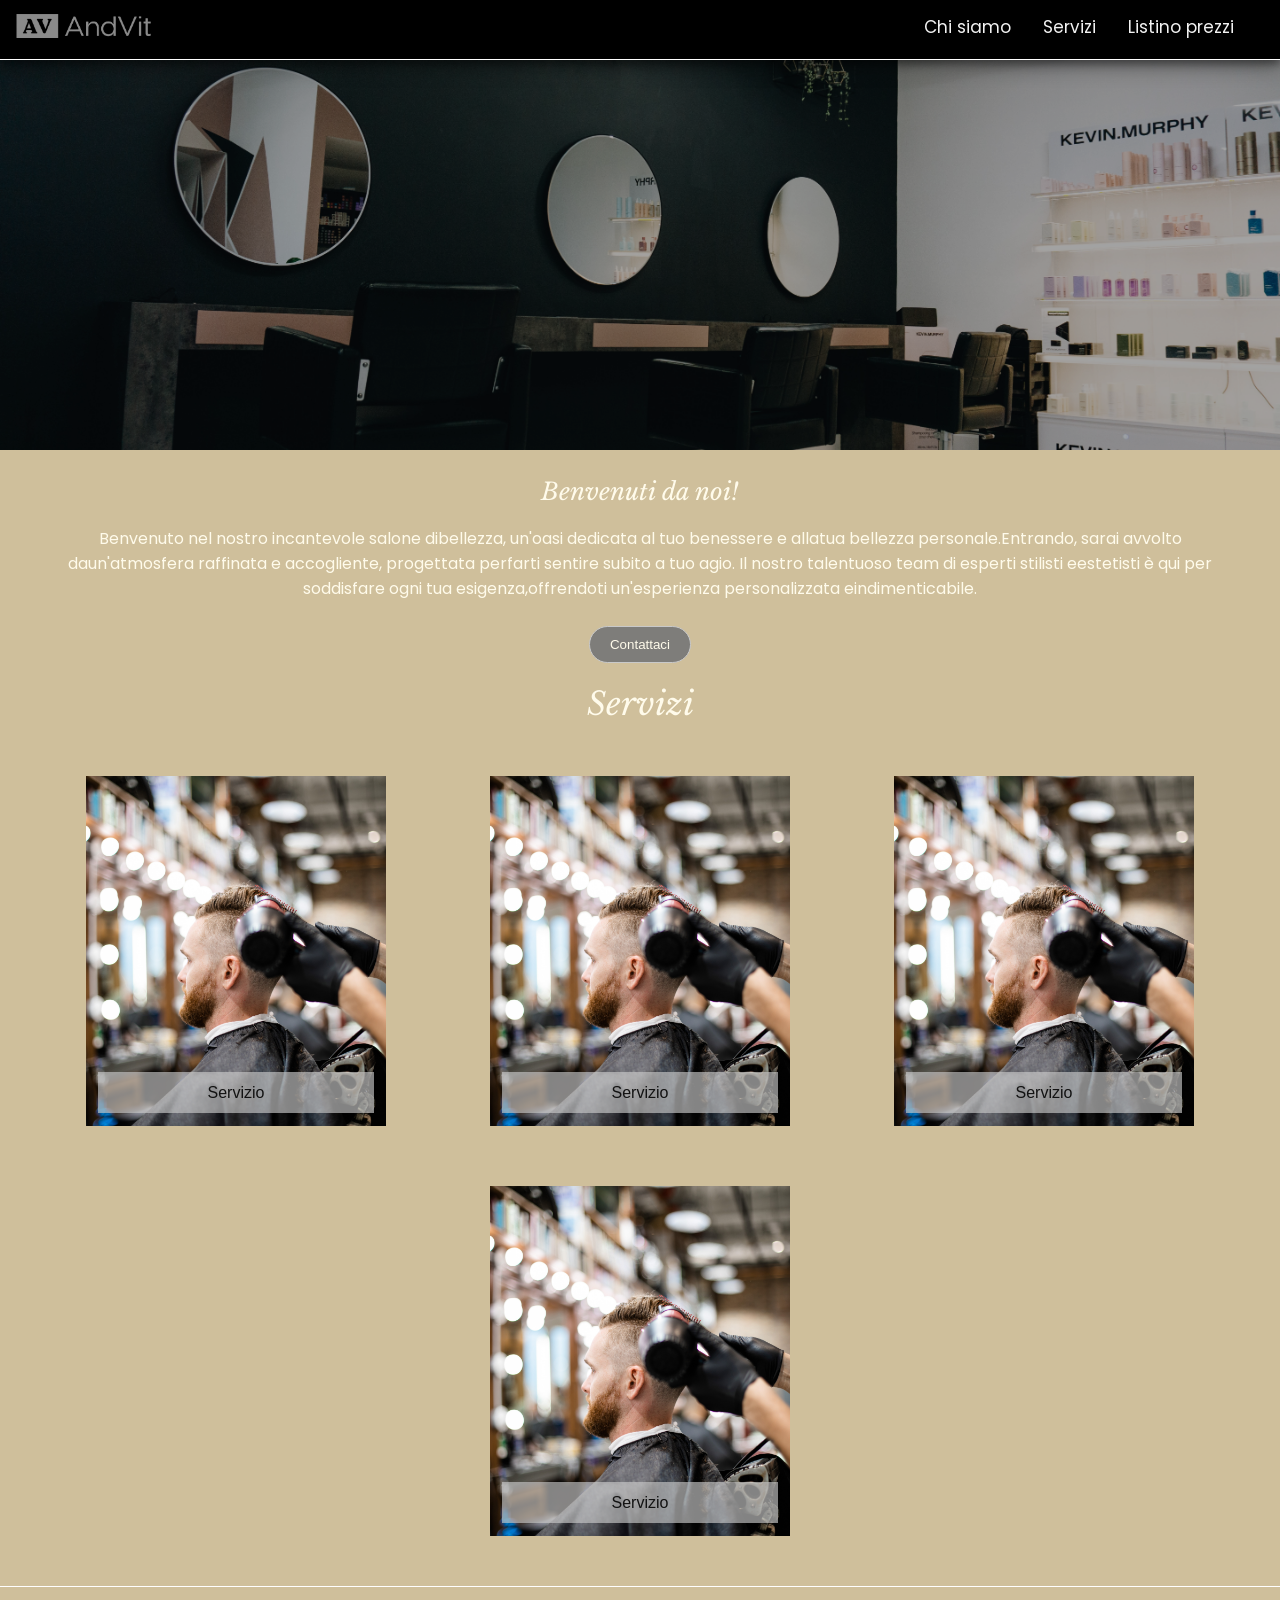
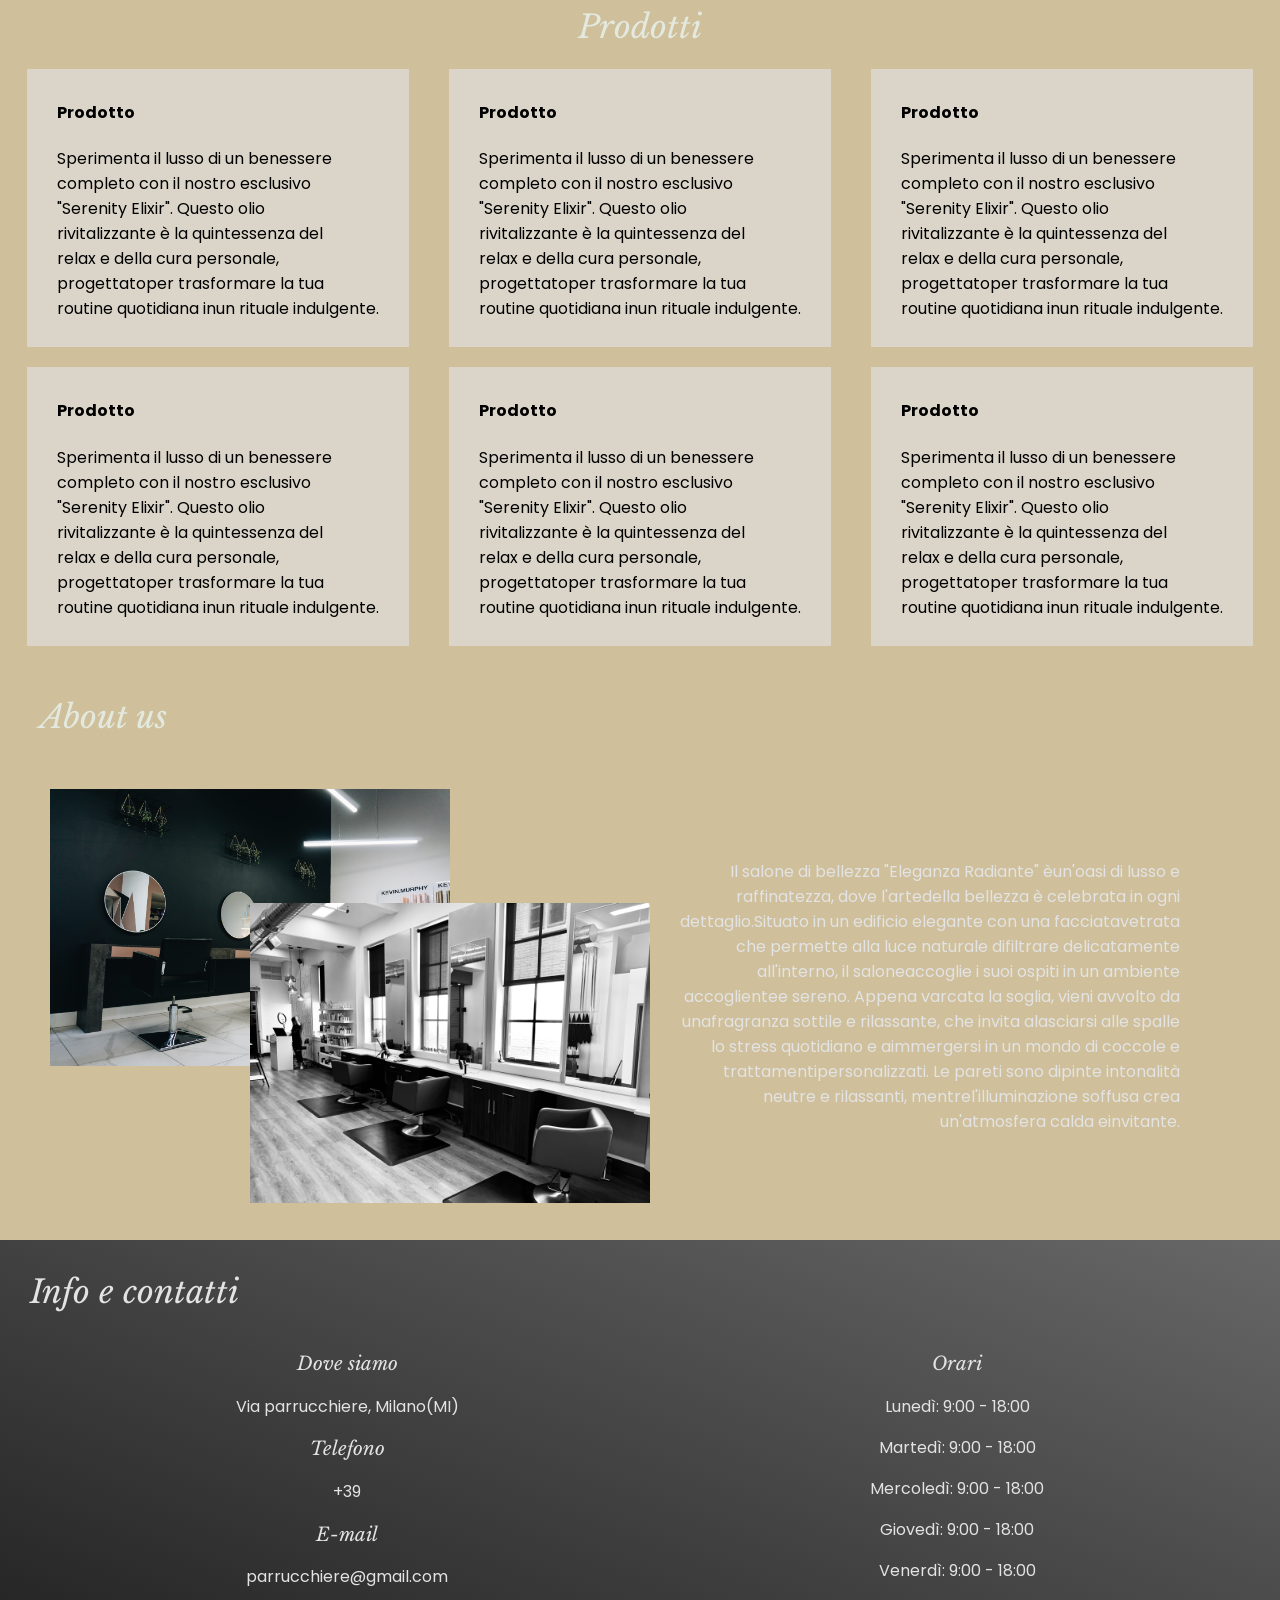
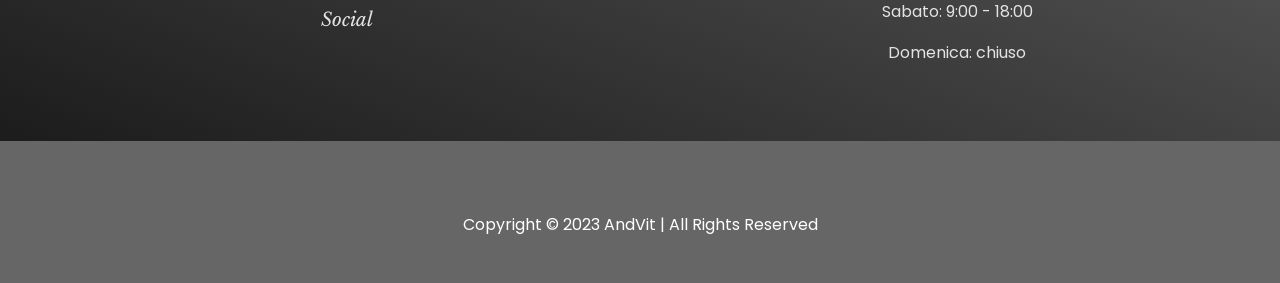
==== commit 35363cf7: "Update index.html" ====
--- a/index.html
+++ b/index.html
@@ -7,15 +7,21 @@
     <link rel="stylesheet" href="https://fonts.googleapis.com/css?family=Montserrat">
     <style>
         #hero img, #hero p {
-            transition: opacity 1s ease; /* Imposta una transizione fluida */
+            transition: opacity 1s ease; /* Transizione fluida dell'opacità */
             position: absolute; /* Sovrappone tutti gli elementi in modo assoluto */
-            top: 0; left: 0; width: 100%; /* Completa la copertura del div 'hero' */
-            text-align: center; color: white; /* Centratura testo e colore */
+            top: 0; left: 0; width: 100%; height: 100%; /* Completa la copertura del div 'hero' */
             opacity: 0; /* Imposta opacità iniziale a 0 per tutti gli elementi */
         }
+        #hero img {
+            filter: brightness(65%); /* Oscura le immagini per un migliore contrasto del testo */
+        }
         #hero p {
-            transform: translate(-50%, -50%); /* Centra il testo */
-            top: 50%; left: 50%; /* Posiziona al centro */
+            color: white; /* Colore del testo */
+            text-align: center;
+            display: flex;
+            align-items: center;
+            justify-content: center;
+            flex-direction: column;
         }
         #hero img:first-child, #hero p:first-child {
             opacity: 1; /* Mostra solo il primo elemento all'inizio */
@@ -23,18 +29,16 @@
     </style>
 </head>
 <body style="margin: 0 auto;">
-<!--------------------------  Body ----------------------------------->
-<!------------------Inizio NAV BAR------------------------->
 <div class="NavBarAll">
-  <div class="topnav" id="myTopnav">
-      <a class="active"><img src="LogoAV.png" style="width: 15vh;"></a>
-      <div class="flex">
-        <a href="#price">Listino prezzi</a>
-        <a href="#service">Servizi</a>
-        <a href="#bio">Chi siamo</a>
-      </div>
-      <a href="javascript:void(0);" class="icon" onclick="toggleResponsiveMenu()">&#9776;</a>
-  </div>
+    <div class="topnav" id="myTopnav">
+        <a class="active"><img src="LogoAV.png" style="width: 15vh;"></a>
+        <div class="flex">
+            <a href="#price">Listino prezzi</a>
+            <a href="#service">Servizi</a>
+            <a href="#bio">Chi siamo</a>
+        </div>
+        <a href="javascript:void(0);" class="icon" onclick="toggleResponsiveMenu()">&#9776;</a>
+    </div>
 </div>
 <script>
     function toggleResponsiveMenu() {
@@ -58,13 +62,12 @@
         });
     });
 </script>
-<!------------------Fine NAV BAR--------------------------------------------->
 <br><br>
 <div id="hero" style="position: relative; display: inline-block; height: 400px;">
     <img src="greg-trowman-jsuWg7IXx1k-unsplash.jpg">
-    <p><span style="font-size: 7vh; font-family: Georgia, 'Times New Roman', Times, serif;"><i>Amate di Sofia</i></span><br>aaaaaaaaaaaaaaaaaaaaaa</p>
+    <p style="font-size: 7vh; font-family: Georgia, 'Times New Roman', Times, serif;"><i>Amate di Sofia</i><br>aaaaaaaaaaaaaaaaaaaaaa</p>
     <img src="adam-winger-VjRpkGtS55w-unsplash.jpg">
-    <p><span style="font-size: 7vh; font-family: Georgia, 'Times New Roman', Times, serif;"><i>Amate di Sofi</i></span><br>bbbbbbbbbbbbbbbbbbbbbbbb</p>
+    <p style="font-size: 7vh; font-family: Georgia, 'Times New Roman', Times, serif;"><i>Amate di Sofi</i><br>bbbbbbbbbbbbbbbbbbbbbbbb</p>
 </div>
 <script>
 document.addEventListener("DOMContentLoaded", function() {
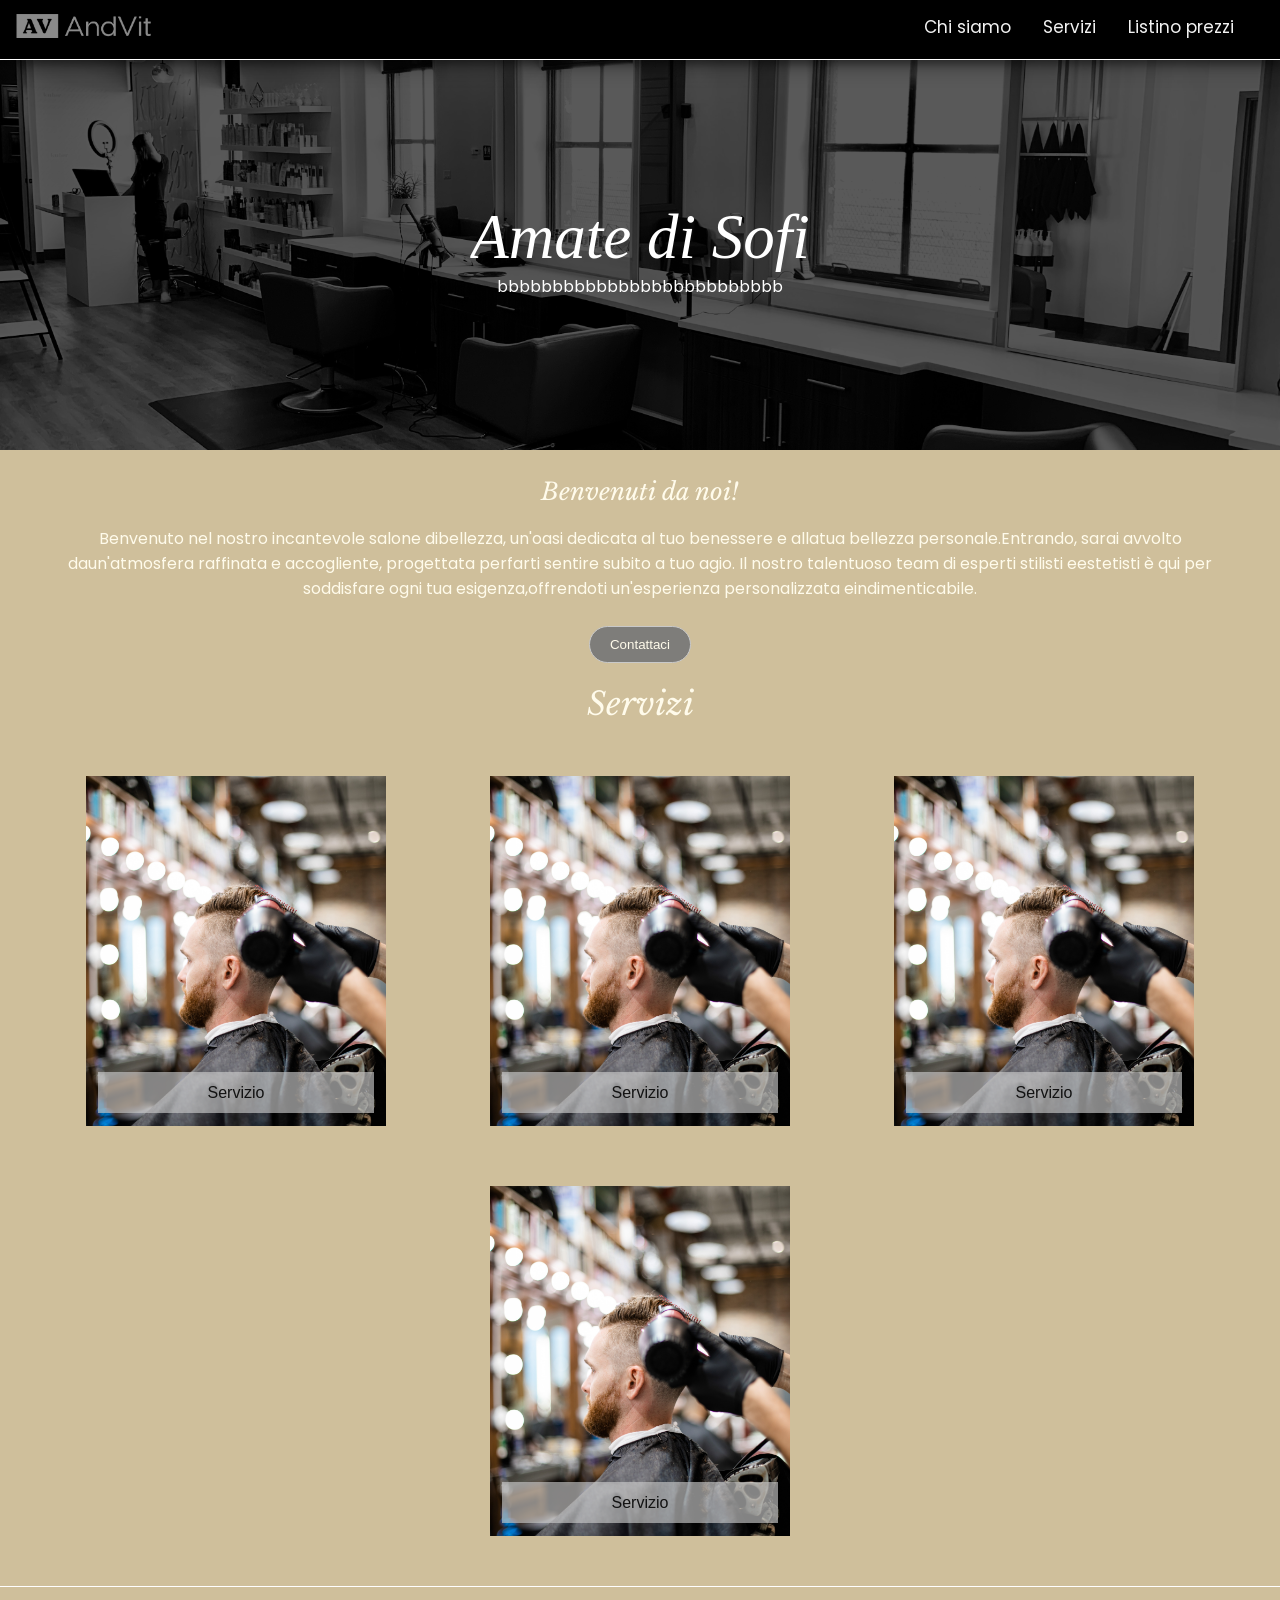
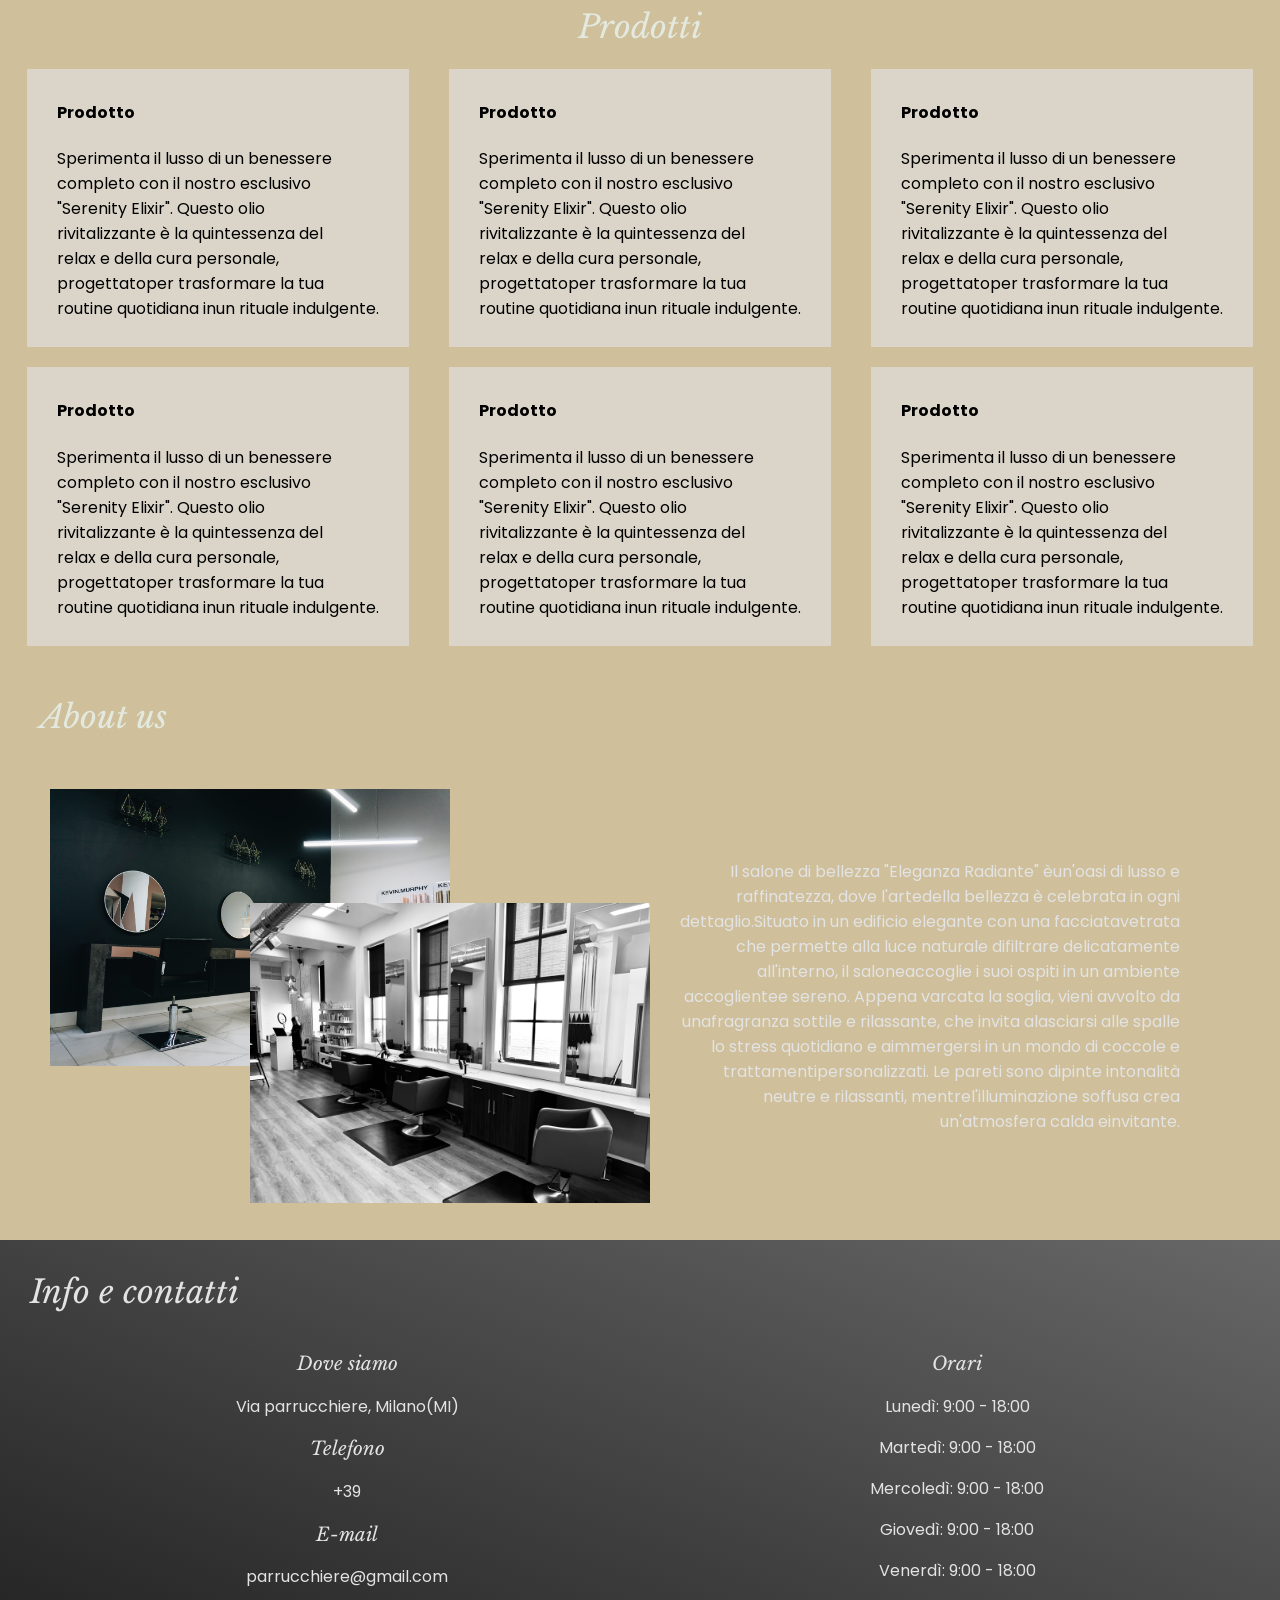
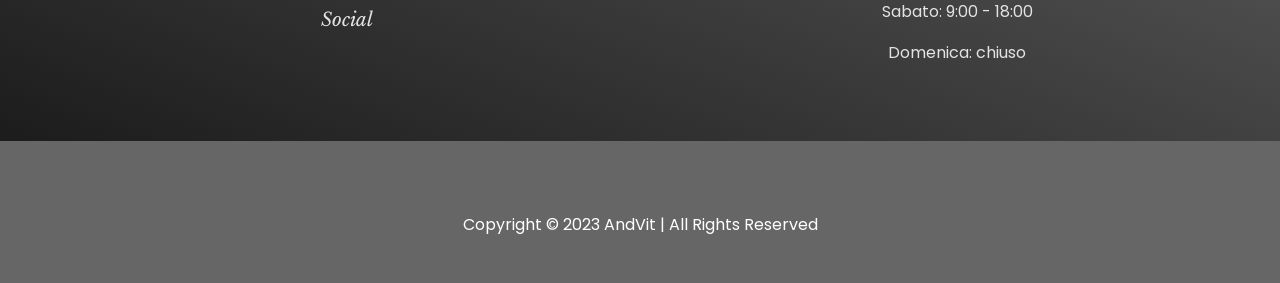
==== commit d174f44b: "Update index.html" ====
--- a/index.html
+++ b/index.html
@@ -6,39 +6,25 @@
     <link rel="stylesheet" href="parrucchiere.css">
     <link rel="stylesheet" href="https://fonts.googleapis.com/css?family=Montserrat">
     <style>
-        #hero img, #hero p {
-            transition: opacity 1s ease; /* Transizione fluida dell'opacità */
-            position: absolute; /* Sovrappone tutti gli elementi in modo assoluto */
-            top: 0; left: 0; width: 100%; height: 100%; /* Completa la copertura del div 'hero' */
-            opacity: 0; /* Imposta opacità iniziale a 0 per tutti gli elementi */
-        }
-        #hero img {
-            filter: brightness(65%); /* Oscura le immagini per un migliore contrasto del testo */
-        }
+        #hero img,
         #hero p {
-            color: white; /* Colore del testo */
-            text-align: center;
-            display: flex;
-            align-items: center;
-            justify-content: center;
-            flex-direction: column;
-        }
-        #hero img:first-child, #hero p:first-child {
-            opacity: 1; /* Mostra solo il primo elemento all'inizio */
+            transition: opacity 0.5s ease, transform 0.5s ease;
         }
     </style>
 </head>
 <body style="margin: 0 auto;">
+<!--------------------------  Body ----------------------------------->
+<!------------------Inizio NAV BAR------------------------->
 <div class="NavBarAll">
-    <div class="topnav" id="myTopnav">
-        <a class="active"><img src="LogoAV.png" style="width: 15vh;"></a>
-        <div class="flex">
-            <a href="#price">Listino prezzi</a>
-            <a href="#service">Servizi</a>
-            <a href="#bio">Chi siamo</a>
-        </div>
-        <a href="javascript:void(0);" class="icon" onclick="toggleResponsiveMenu()">&#9776;</a>
-    </div>
+  <div class="topnav" id="myTopnav">
+      <a class="active"><img src="LogoAV.png" style="width: 15vh;"></a>
+      <div class="flex">
+        <a href="#price">Listino prezzi</a>
+        <a href="#service">Servizi</a>
+        <a href="#bio">Chi siamo</a>
+      </div>
+      <a href="javascript:void(0);" class="icon" onclick="toggleResponsiveMenu()">&#9776;</a>
+  </div>
 </div>
 <script>
     function toggleResponsiveMenu() {
@@ -62,24 +48,33 @@
         });
     });
 </script>
+<!------------------Fine NAV BAR--------------------------------------------->
 <br><br>
-<div id="hero" style="position: relative; display: inline-block; height: 400px;">
-    <img src="greg-trowman-jsuWg7IXx1k-unsplash.jpg">
-    <p style="font-size: 7vh; font-family: Georgia, 'Times New Roman', Times, serif;"><i>Amate di Sofia</i><br>aaaaaaaaaaaaaaaaaaaaaa</p>
-    <img src="adam-winger-VjRpkGtS55w-unsplash.jpg">
-    <p style="font-size: 7vh; font-family: Georgia, 'Times New Roman', Times, serif;"><i>Amate di Sofi</i><br>bbbbbbbbbbbbbbbbbbbbbbbb</p>
+<div id="hero" style="position: relative; display: inline-block;">
+    <img src="greg-trowman-jsuWg7IXx1k-unsplash.jpg" style="transition: transform 0.5s ease; display: block; max-width: 100%; cursor: pointer; opacity: 0.8; filter: brightness(35%);">
+    <p style="position: absolute; top: 50%; left: 50%; transition: transform 0.5s ease; transform: translate(-50%, -50%);text-align: center; color: white; margin: 0;"><span style="font-size: 7vh; font-family: Georgia, 'Times New Roman', Times, serif;"><i>Amate di Sofia</i></span><br>aaaaaaaaaaaaaaaaaaaaaa</p>
+    <img src="adam-winger-VjRpkGtS55w-unsplash.jpg"  style="transition: transform 0.5s ease; display: block; max-width: 100%; cursor: pointer; opacity: 0.8; filter: brightness(35%);">
+    <p style="position: absolute; top: 50%; left: 50%; transition: transform 0.5s ease; transform: translate(-50%, -50%);text-align: center; color: white; margin: 0;"><span style="font-size: 7vh; font-family: Georgia, 'Times New Roman', Times, serif;"><i>Amate di Sofi</i></span><br> bbbbbbbbbbbbbbbbbbbbbbbbbb</p>
 </div>
 <script>
 document.addEventListener("DOMContentLoaded", function() {
-    let elements = document.querySelectorAll("#hero img, #hero p");
-    let currentIndex = 0;
+    let immagini = document.querySelectorAll("#hero img");
+    let testi = document.querySelectorAll("#hero p");
+    let indiceCorrente = 0;
+
+    // Inizializza l'opacità per la prima immagine e il primo testo
+    immagini[indiceCorrente].style.opacity = 1;
+    testi[indiceCorrente].style.opacity = 1;
 
     setInterval(() => {
-        const nextIndex = (currentIndex + 1) % elements.length; // Calcola il prossimo indice
-        elements[currentIndex].style.opacity = 0; // Nasconde l'elemento corrente
-        elements[nextIndex].style.opacity = 1; // Mostra il prossimo elemento
-        currentIndex = nextIndex; // Aggiorna l'indice corrente
-    }, 3000); // Intervallo di 3 secondi
+        immagini[indiceCorrente].style.opacity = 0;
+        testi[indiceCorrente].style.opacity = 0; // Nasconde il testo corrente
+
+        indiceCorrente = (indiceCorrente + 1) % immagini.length; // Avanza al prossimo indice
+
+        immagini[indiceCorrente].style.opacity = 1;
+        testi[indiceCorrente].style.opacity = 1; // Mostra il nuovo testo
+    }, 3000); // Cambia immagine e testo ogni 3 secondi
 });
 </script>
 
